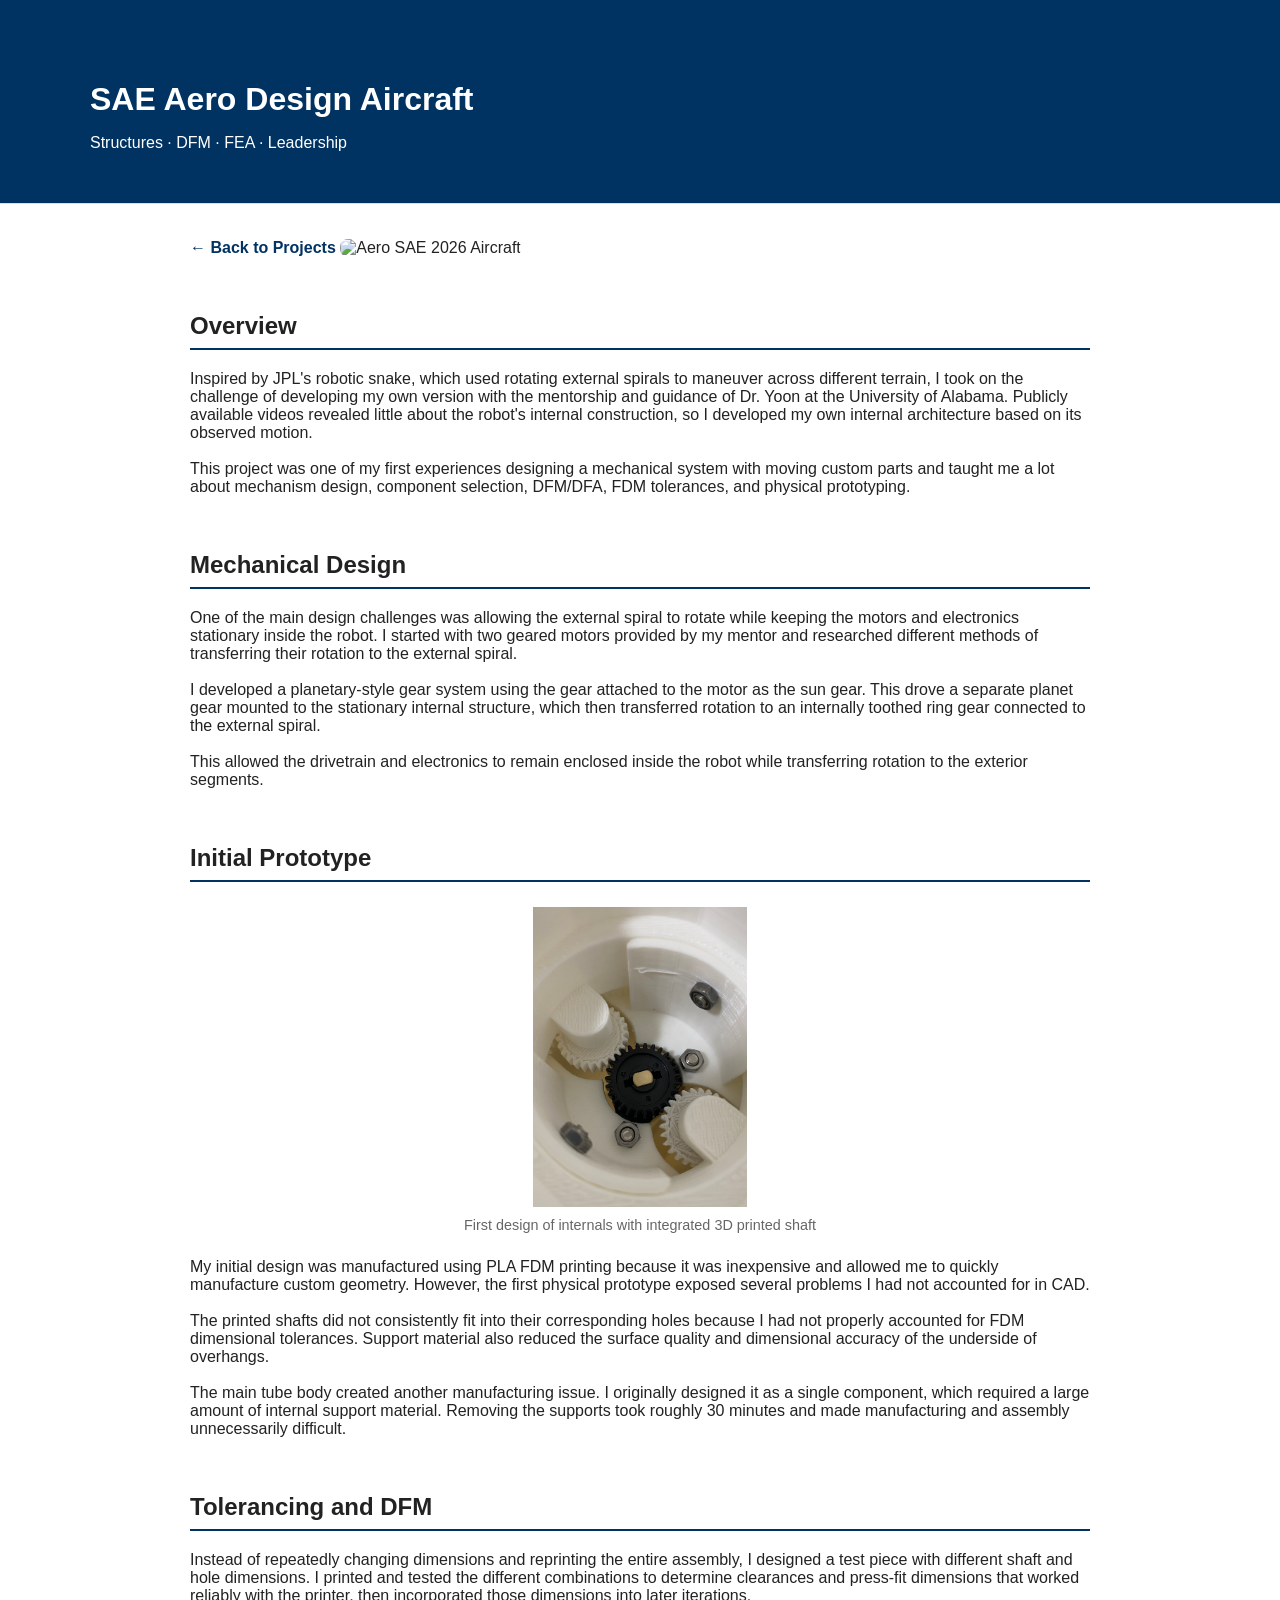
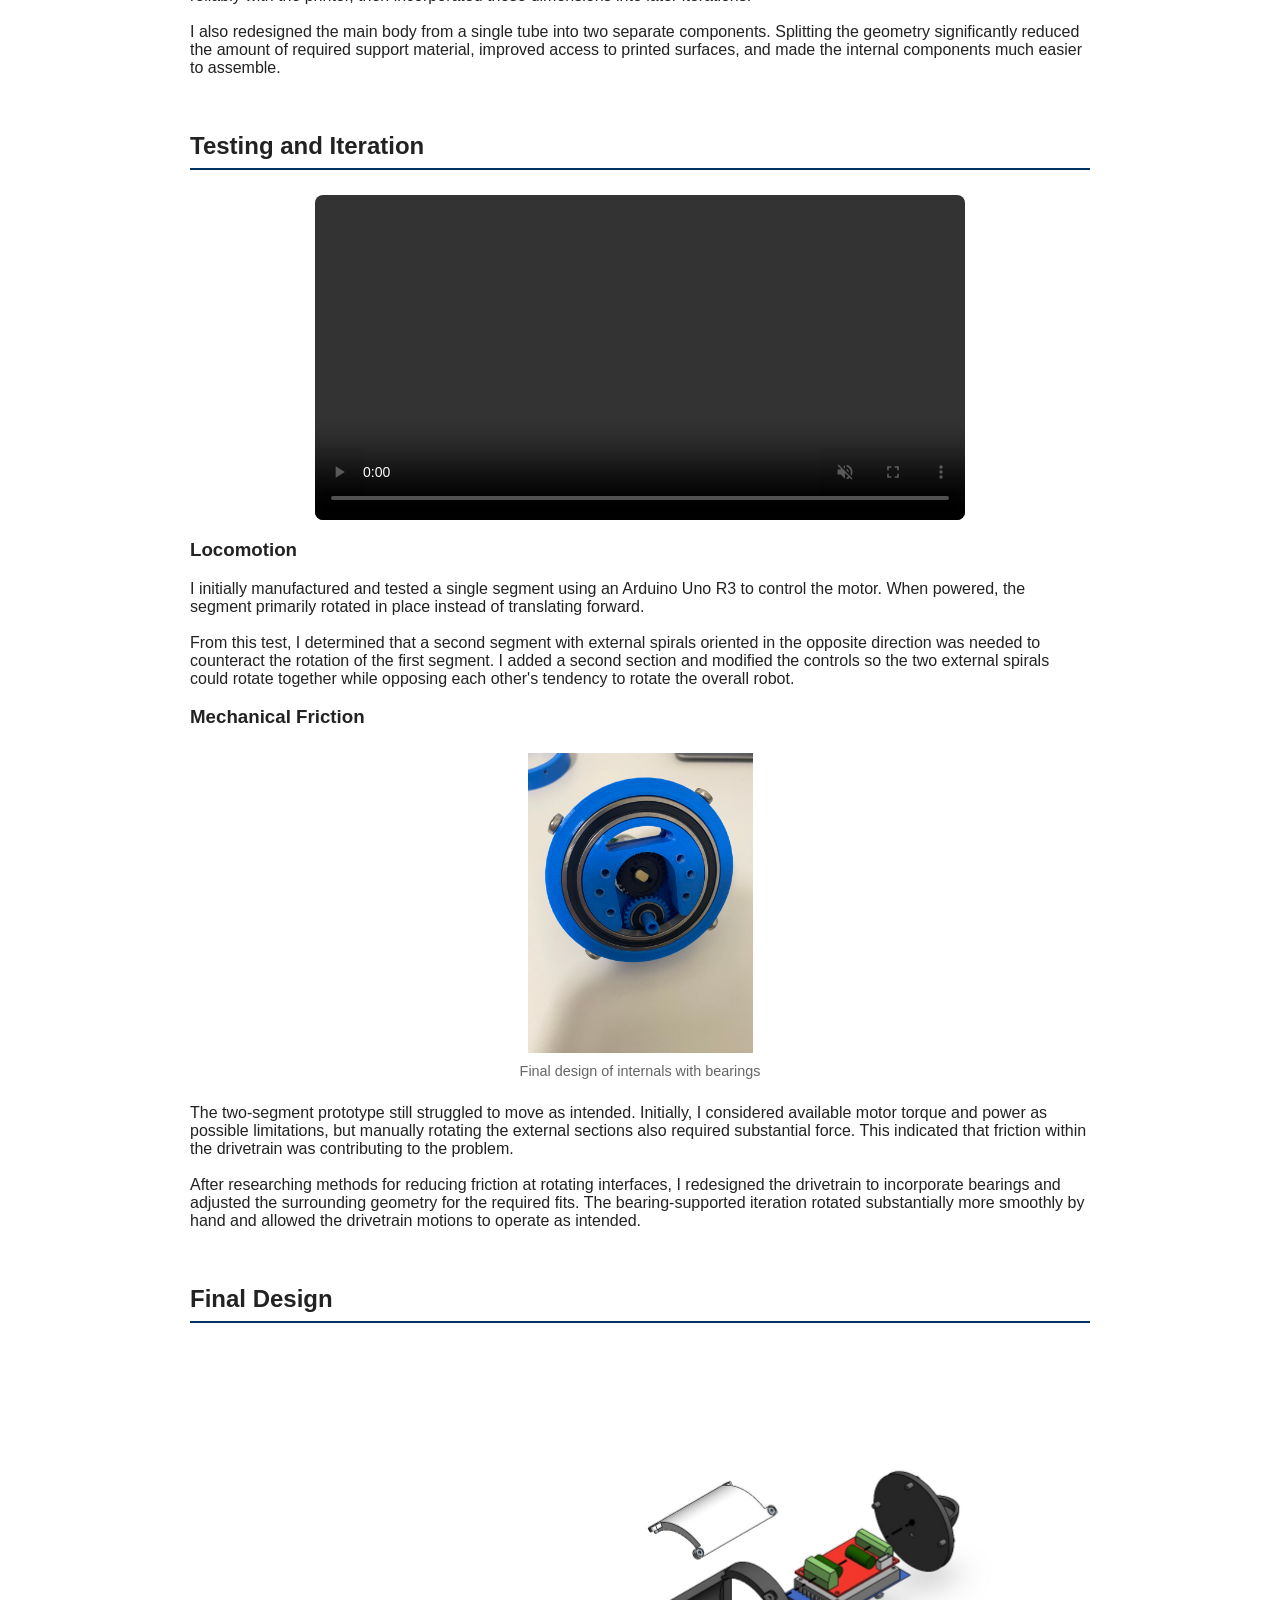
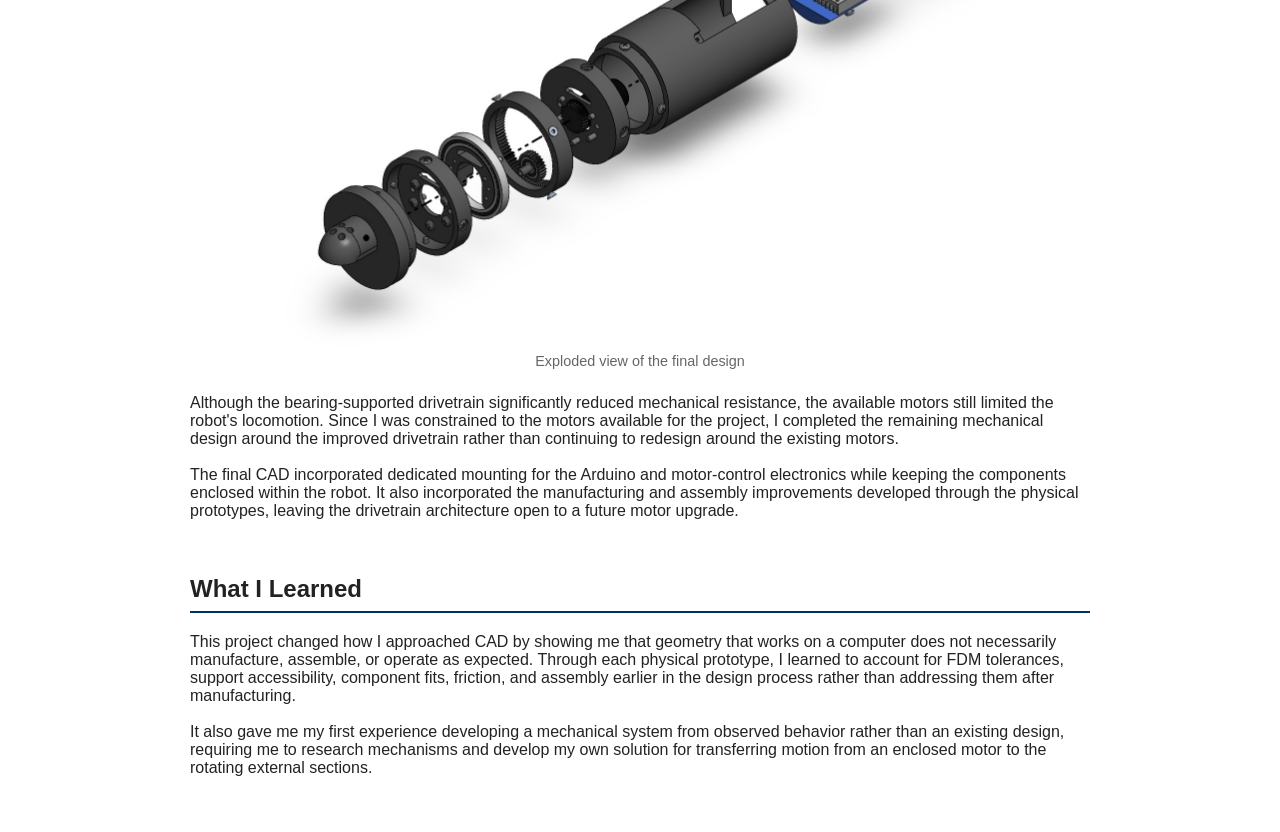
==== aeroSAE.html @ 97ceda2a "Create aeroSAE.html" ====
<!DOCTYPE html>
<html lang="en">

<head>
  <meta charset="UTF-8">
  <meta name="viewport" content="width=device-width, initial-scale=1.0">

  <title>SAE Aero Design Aircraft | Justin Kim</title>

  <link rel="stylesheet" href="style.css">
</head>

<body>

<header>
  <div class="container">
    <h1>SAE Aero Design Aircraft</h1>
    <p>Structures · DFM · FEA · Leadership</p>
  </div>
</header>

<main class="container project-page">

  <a class="back-link" href="index.html">← Back to Projects</a>

  <img
    class="hero-image"
    src="aeroSAE.jpg"
    alt="Aero SAE 2026 Aircraft"
  >

  <section>
    <h2>Overview</h2>

    <p>
      Inspired by JPL's robotic snake, which used rotating external spirals to maneuver across different terrain, 
      I took on the challenge of developing my own version with the mentorship and guidance of Dr. Yoon at the 
      University of Alabama. Publicly available videos revealed little about the robot's internal construction, 
      so I developed my own internal architecture based on its observed motion.<br><br>
      
      This project was one of my first experiences designing a mechanical system with moving custom parts and 
      taught me a lot about mechanism design, component selection, DFM/DFA, FDM tolerances, and physical 
      prototyping.
    </p>
  </section>

  <section>
    <h2>Mechanical Design</h2>

    <p>
      One of the main design challenges was allowing the external spiral to rotate while keeping the motors and 
      electronics stationary inside the robot. I started with two geared motors provided by my mentor and researched 
      different methods of transferring their rotation to the external spiral.<br><br>

      I developed a planetary-style gear system using the gear attached to the motor as the sun gear. This drove a 
      separate planet gear mounted to the stationary internal structure, which then transferred rotation to an internally 
      toothed ring gear connected to the external spiral.<br><br>

      This allowed the drivetrain and electronics to remain enclosed inside the robot while transferring rotation to the 
      exterior segments.
    </p>
  </section>

  <section>
    <h2>Initial Prototype</h2>

    <img
      class="project-image"
      src="initial-gear.jpeg"
      alt="First design of internals with integrated 3D printed shaft"
    >

    <p class="media-caption">
      First design of internals with integrated 3D printed shaft
    </p>

    <p>
      My initial design was manufactured using PLA FDM printing because it was inexpensive and allowed me to quickly 
      manufacture custom geometry. However, the first physical prototype exposed several problems I had not accounted for 
      in CAD.<br><br>

      The printed shafts did not consistently fit into their corresponding holes because I had not properly accounted for 
      FDM dimensional tolerances. Support material also reduced the surface quality and dimensional accuracy of 
      the underside of overhangs.<br><br>

      The main tube body created another manufacturing issue. I originally designed it as a single component, which 
      required a large amount of internal support material. Removing the supports took roughly 30 minutes and made 
      manufacturing and assembly unnecessarily difficult.
    </p>
  </section>

  <section>
    <h2>Tolerancing and DFM</h2>

    <p>
      Instead of repeatedly changing dimensions and reprinting the entire assembly, I designed a test piece with different 
      shaft and hole dimensions. I printed and tested the different combinations to determine clearances and press-fit 
      dimensions that worked reliably with the printer, then incorporated those dimensions into later iterations.<br><br>

      I also redesigned the main body from a single tube into two separate components. Splitting the geometry significantly 
      reduced the amount of required support material, improved access to printed surfaces, and made the internal components 
      much easier to assemble.
    </p>
  </section>

  <section>
    <h2>Testing and Iteration</h2>

    <video class="project-video" controls muted playsinline>
      <source src="snake-robot-rev1.mp4" type="video/mp4">
      Your browser does not support the video tag.
    </video>

    <h3>Locomotion</h3>

    <p>
      I initially manufactured and tested a single segment using an Arduino Uno R3 to control the motor. When powered, the 
      segment primarily rotated in place instead of translating forward.<br><br>

      From this test, I determined that a second segment with external spirals oriented in the opposite direction was needed 
      to counteract the rotation of the first segment. I added a second section and modified the controls so the two external 
      spirals could rotate together while opposing each other's tendency to rotate the overall robot.
    </p>

    <h3>Mechanical Friction</h3>

    <img
      class="project-image"
      src="final-gear.jpeg"
      alt="Final design of internals with bearings"
    >

    <p class="media-caption">
      Final design of internals with bearings
    </p>

    <p>
      The two-segment prototype still struggled to move as intended. Initially, I considered available motor torque and power 
      as possible limitations, but manually rotating the external sections also required substantial force. This indicated 
      that friction within the drivetrain was contributing to the problem.<br><br>

      After researching methods for reducing friction at rotating interfaces, I redesigned the drivetrain to incorporate 
      bearings and adjusted the surrounding geometry for the required fits. The bearing-supported iteration rotated 
      substantially more smoothly by hand and allowed the drivetrain motions to operate as intended.
    </p>
  </section>
  
  <section>
    <h2>Final Design</h2>

    <img
      class="exploded-image"
      src="snake-exploded.jpg"
      alt="Exploded view of final design"
    >

    <p class="media-caption">
      Exploded view of the final design
    </p>
    
    <p>
      Although the bearing-supported drivetrain significantly reduced mechanical resistance, the available motors still 
      limited the robot's locomotion. Since I was constrained to the motors available for the project, I completed the 
      remaining mechanical design around the improved drivetrain rather than continuing to redesign around the existing motors.<br><br>

      The final CAD incorporated dedicated mounting for the Arduino and motor-control electronics while keeping the components 
      enclosed within the robot. It also incorporated the manufacturing and assembly improvements developed through the 
      physical prototypes, leaving the drivetrain architecture open to a future motor upgrade.
    </p>
  </section>

  <section>
    <h2>What I Learned</h2>

    <p>
      This project changed how I approached CAD by showing me that geometry that works on a computer does not necessarily 
      manufacture, assemble, or operate as expected. Through each physical prototype, I learned to account for FDM tolerances, 
      support accessibility, component fits, friction, and assembly earlier in the design process rather than addressing them 
      after manufacturing.<br><br>

      It also gave me my first experience developing a mechanical system from observed behavior rather than an existing design, 
      requiring me to research mechanisms and develop my own solution for transferring motion from an enclosed motor to the 
      rotating external sections.
    </p>
  </section>

</main>

</body>
</html>
---- style.css ----
body {
  margin: 0;
  font-family: Arial, Helvetica, sans-serif;
  color: #222;
  background: white;
}

.container {
  width: min(1100px, 90%);
  margin: 0 auto;
}

header {
  padding: 60px 0 35px;
  border-bottom: 1px solid #ddd;
  background: #003262;
  color: white;
}

h1 {
  margin-bottom: 8px;
}

section {
  margin: 50px 0;
}

.project-grid {
  display: grid;
  grid-template-columns: repeat(2, minmax(0, 1fr));
  gap: 24px;
}

.project-card {
  display: block;
  padding: 24px;
  border: 1px solid #ddd;
  border-radius: 10px;
  text-decoration: none;
  color: inherit;
  min-width: 0;
}

.project-card:hover {
  transform: translateY(-3px);
}

@media (max-width: 700px) {
  .project-grid {
    grid-template-columns: 1fr;
  }
}

.project-card {
  display: block;
  padding: 0;
  overflow: hidden;
  border: 1px solid #ddd;
  border-radius: 10px;
  text-decoration: none;
  color: inherit;
  background: white;
  transition: transform 0.2s ease, box-shadow 0.2s ease;
}

.project-card:hover {
  transform: translateY(-4px);
  box-shadow: 0 8px 20px rgba(0, 0, 0, 0.12);
}

.project-card img {
  width: 100%;
  height: 150px;
  object-fit: cover;
  display: block;
}

.project-info {
  padding: 20px;
}

.project-info h3 {
  margin-top: 0;
  margin-bottom: 8px;
}

.description {
  margin: 0 0 12px;
}

.tags {
  color: #666;
  font-size: 0.9rem;
  margin: 0;
}

.project-page {
  max-width: 900px;
}

.back-link {
  display: inline-block;
  margin-top: 35px;
  text-decoration: none;
  color: #003262;
  font-weight: 600;
}

.hero-image {
  width: 100%;
  max-height: 600px;
  object-fit: contain;
  margin-top: 30px;
  border-radius: 8px;
}

.project-page section {
  margin: 55px 0;
}

.project-page h2 {
  border-bottom: 2px solid #003262;
  padding-bottom: 8px;
}

.project-video {
  display: block;
  width: 100%;
  max-width: 650px;
  max-height: 450px;
  margin: 25px auto 10px;
  border-radius: 8px;
}

.media-caption {
  max-width: 650px;
  margin: 0 auto 25px;
  color: #666;
  font-size: 0.9rem;
  text-align: center;
}

.project-image {
  display: block;
  width: auto;
  height: 300px;
  max-width: 100%;
  object-fit: contain;
  margin: 25px auto 10px;
}

.exploded-image {
  display: block;
  width: 100%;
  max-height: 600px;
  object-fit: contain;
  margin: 30px auto 0;
  border-radius: 8px;
}

@media (max-width: 700px) {
  .exploded-image {
    display: block;
    width: auto;
    max-width: 90%;
    height: auto;
    max-height: 500px;
    margin: 30px auto 0 auto;
    object-fit: contain;
  }
}

.equation {
  text-align: center;
  font-family: "Times New Roman", Times, serif;
  font-size: 1.4rem;
  margin: 15px 0;
}

.image-pair {
  display: flex;
  justify-content: center;
  align-items: flex-start;
  gap: 20px;
  margin: 25px auto;
}

.image-pair > div {
  width: 300px;
}

.image-pair img {
  display: block;
  width: 100%;
  height: auto;
  object-fit: contain;
  margin: 0 auto;
}

.image-pair .media-caption {
  margin: 8px 0 0;
  font-size: 0.85rem;
  text-align: center;
}

@media (max-width: 700px) {
  .image-pair {
    gap: 10px;
  }

  .image-pair > div {
    width: 47%;
  }

  .image-pair img {
    width: 100%;
    height: auto;
  }
}
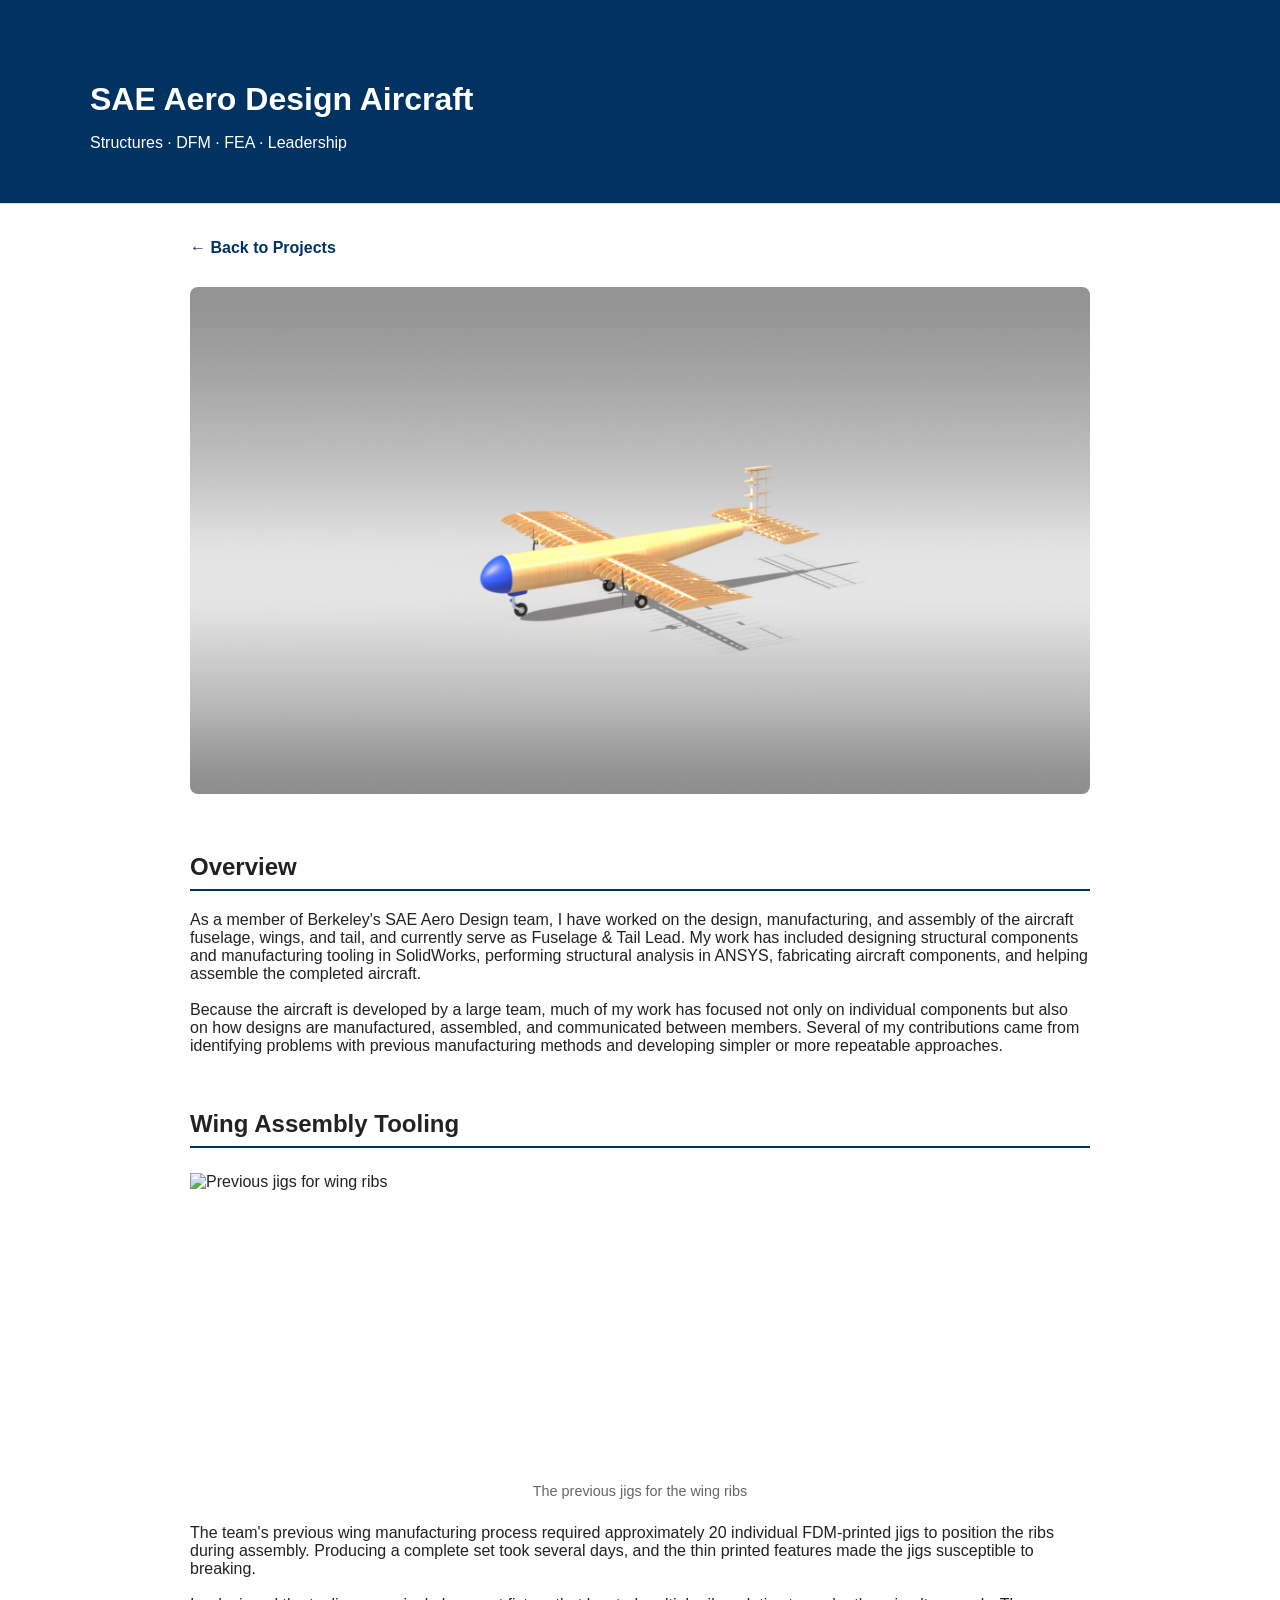
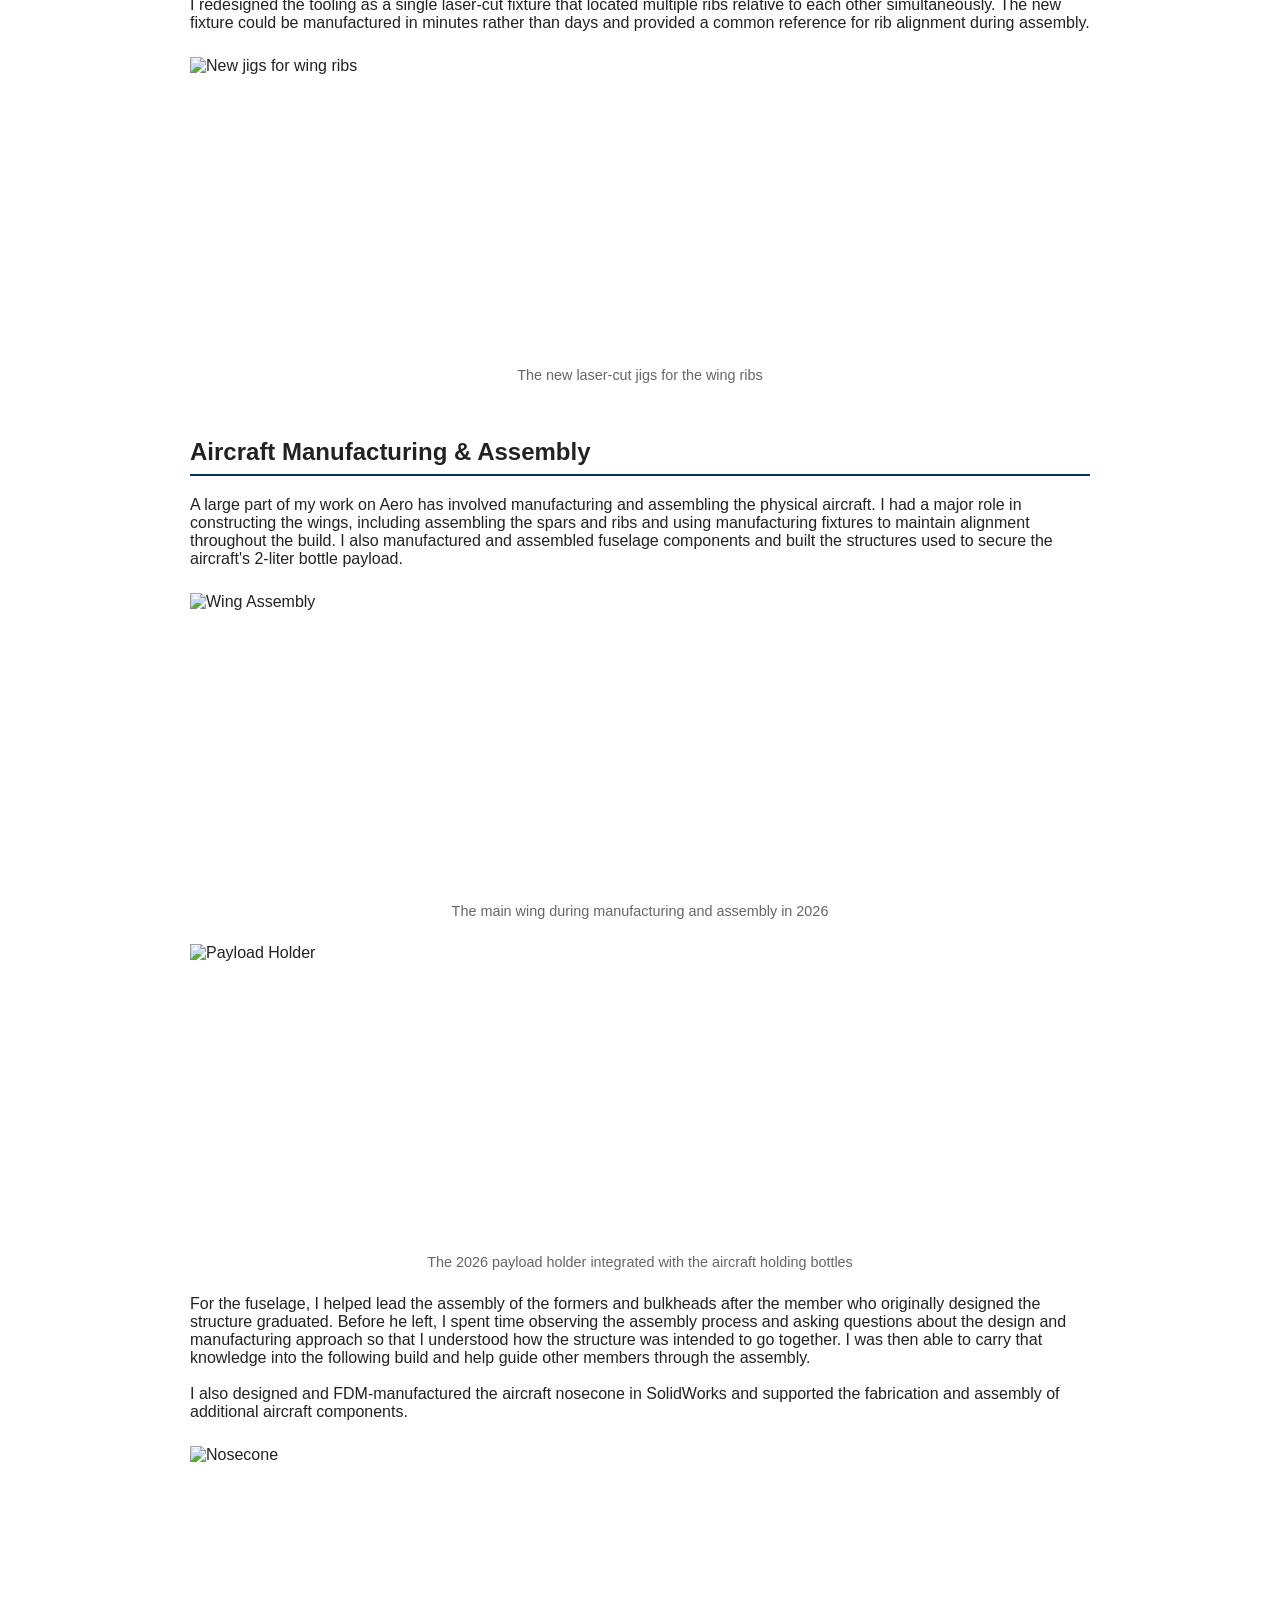
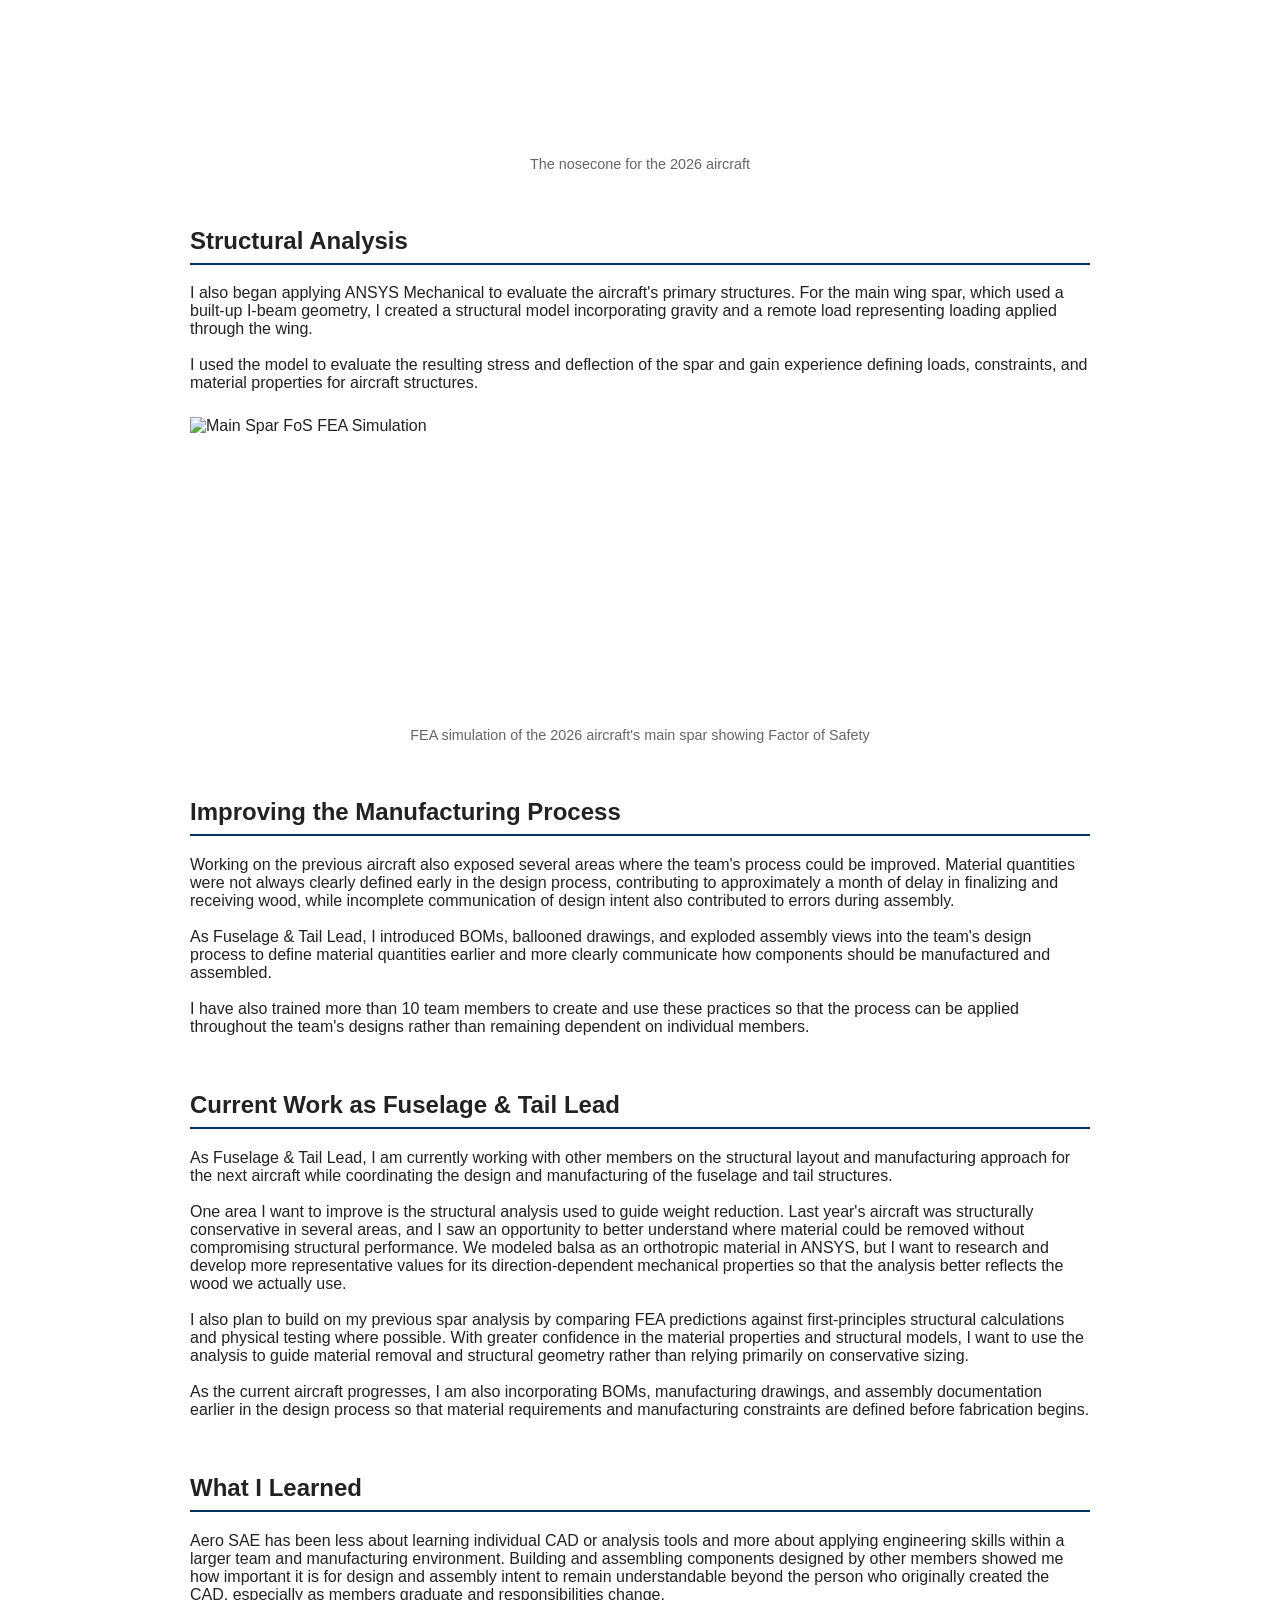
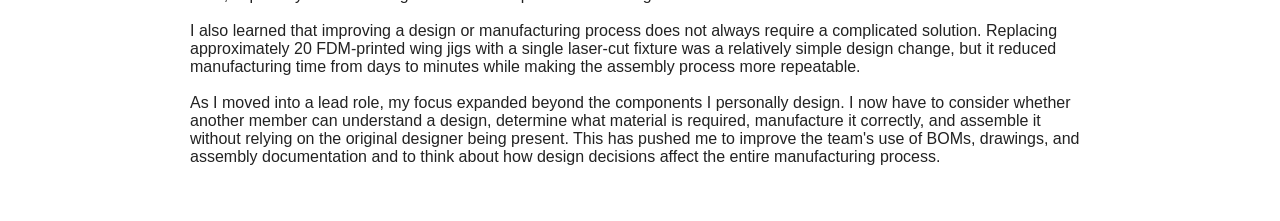
==== commit 56279b63: "Update aeroSAE.html" ====
--- a/aeroSAE.html
+++ b/aeroSAE.html
@@ -25,7 +25,7 @@
 
   <img
     class="hero-image"
-    src="aeroSAE.jpg"
+    src="2026ASAE.jpg"
     alt="Aero SAE 2026 Aircraft"
   >
 
@@ -33,139 +33,169 @@
     <h2>Overview</h2>
 
     <p>
-      Inspired by JPL's robotic snake, which used rotating external spirals to maneuver across different terrain, 
-      I took on the challenge of developing my own version with the mentorship and guidance of Dr. Yoon at the 
-      University of Alabama. Publicly available videos revealed little about the robot's internal construction, 
-      so I developed my own internal architecture based on its observed motion.<br><br>
+      As a member of Berkeley's SAE Aero Design team, I have worked on the design, manufacturing, and assembly of the 
+      aircraft fuselage, wings, and tail, and currently serve as Fuselage & Tail Lead. My work has included designing 
+      structural components and manufacturing tooling in SolidWorks, performing structural analysis in ANSYS, fabricating 
+      aircraft components, and helping assemble the completed aircraft.<br><br>
       
-      This project was one of my first experiences designing a mechanical system with moving custom parts and 
-      taught me a lot about mechanism design, component selection, DFM/DFA, FDM tolerances, and physical 
-      prototyping.
-    </p>
-  </section>
-
-  <section>
-    <h2>Mechanical Design</h2>
-
-    <p>
-      One of the main design challenges was allowing the external spiral to rotate while keeping the motors and 
-      electronics stationary inside the robot. I started with two geared motors provided by my mentor and researched 
-      different methods of transferring their rotation to the external spiral.<br><br>
-
-      I developed a planetary-style gear system using the gear attached to the motor as the sun gear. This drove a 
-      separate planet gear mounted to the stationary internal structure, which then transferred rotation to an internally 
-      toothed ring gear connected to the external spiral.<br><br>
-
-      This allowed the drivetrain and electronics to remain enclosed inside the robot while transferring rotation to the 
-      exterior segments.
-    </p>
-  </section>
-
-  <section>
-    <h2>Initial Prototype</h2>
-
-    <img
-      class="project-image"
-      src="initial-gear.jpeg"
-      alt="First design of internals with integrated 3D printed shaft"
-    >
-
-    <p class="media-caption">
-      First design of internals with integrated 3D printed shaft
-    </p>
-
-    <p>
-      My initial design was manufactured using PLA FDM printing because it was inexpensive and allowed me to quickly 
-      manufacture custom geometry. However, the first physical prototype exposed several problems I had not accounted for 
-      in CAD.<br><br>
-
-      The printed shafts did not consistently fit into their corresponding holes because I had not properly accounted for 
-      FDM dimensional tolerances. Support material also reduced the surface quality and dimensional accuracy of 
-      the underside of overhangs.<br><br>
-
-      The main tube body created another manufacturing issue. I originally designed it as a single component, which 
-      required a large amount of internal support material. Removing the supports took roughly 30 minutes and made 
-      manufacturing and assembly unnecessarily difficult.
-    </p>
-  </section>
-
-  <section>
-    <h2>Tolerancing and DFM</h2>
-
-    <p>
-      Instead of repeatedly changing dimensions and reprinting the entire assembly, I designed a test piece with different 
-      shaft and hole dimensions. I printed and tested the different combinations to determine clearances and press-fit 
-      dimensions that worked reliably with the printer, then incorporated those dimensions into later iterations.<br><br>
-
-      I also redesigned the main body from a single tube into two separate components. Splitting the geometry significantly 
-      reduced the amount of required support material, improved access to printed surfaces, and made the internal components 
-      much easier to assemble.
-    </p>
-  </section>
-
-  <section>
-    <h2>Testing and Iteration</h2>
-
-    <video class="project-video" controls muted playsinline>
-      <source src="snake-robot-rev1.mp4" type="video/mp4">
-      Your browser does not support the video tag.
-    </video>
-
-    <h3>Locomotion</h3>
-
-    <p>
-      I initially manufactured and tested a single segment using an Arduino Uno R3 to control the motor. When powered, the 
-      segment primarily rotated in place instead of translating forward.<br><br>
-
-      From this test, I determined that a second segment with external spirals oriented in the opposite direction was needed 
-      to counteract the rotation of the first segment. I added a second section and modified the controls so the two external 
-      spirals could rotate together while opposing each other's tendency to rotate the overall robot.
-    </p>
-
-    <h3>Mechanical Friction</h3>
-
-    <img
-      class="project-image"
-      src="final-gear.jpeg"
-      alt="Final design of internals with bearings"
-    >
-
-    <p class="media-caption">
-      Final design of internals with bearings
-    </p>
-
-    <p>
-      The two-segment prototype still struggled to move as intended. Initially, I considered available motor torque and power 
-      as possible limitations, but manually rotating the external sections also required substantial force. This indicated 
-      that friction within the drivetrain was contributing to the problem.<br><br>
-
-      After researching methods for reducing friction at rotating interfaces, I redesigned the drivetrain to incorporate 
-      bearings and adjusted the surrounding geometry for the required fits. The bearing-supported iteration rotated 
-      substantially more smoothly by hand and allowed the drivetrain motions to operate as intended.
-    </p>
+      Because the aircraft is developed by a large team, much of my work has focused not only on individual components but 
+      also on how designs are manufactured, assembled, and communicated between members. Several of my contributions came 
+      from identifying problems with previous manufacturing methods and developing simpler or more repeatable approaches.
+    </p>
+  </section>
+
+  <section>
+    <h2>Wing Assembly Tooling</h2>
+
+    <img
+      class="project-image"
+      src="initialJigs.jpg"
+      alt="Previous jigs for wing ribs"
+    >
+
+    <p class="media-caption">
+      The previous jigs for the wing ribs
+    </p>
+
+    <p>
+      The team's previous wing manufacturing process required approximately 20 individual FDM-printed jigs to position the 
+      ribs during assembly. Producing a complete set took several days, and the thin printed features made the jigs 
+      susceptible to breaking.<br><br>
+
+      I redesigned the tooling as a single laser-cut fixture that located multiple ribs relative to each other 
+      simultaneously. The new fixture could be manufactured in minutes rather than days and provided a common reference for 
+      rib alignment during assembly.
+
+    </p>
+
+    <img
+      class="project-image"
+      src="newJigs.jpg"
+      alt="New jigs for wing ribs"
+    >
+
+    <p class="media-caption">
+      The new laser-cut jigs for the wing ribs
+    </p>
+    
+  </section>
+
+  <section>
+    <h2>Aircraft Manufacturing & Assembly</h2>
+
+    <p>
+      A large part of my work on Aero has involved manufacturing and assembling the physical aircraft. I had a major role in 
+      constructing the wings, including assembling the spars and ribs and using manufacturing fixtures to maintain alignment 
+      throughout the build. I also manufactured and assembled fuselage components and built the structures used to secure the 
+      aircraft's 2-liter bottle payload.
+    </p>
+
+    <img
+      class="project-image"
+      src="wingAssembly.jpg"
+      alt="Wing Assembly"
+    >
+
+    <p class="media-caption">
+      The main wing during manufacturing and assembly in 2026
+    </p>
+
+    <img
+      class="project-image"
+      src="payloadHolder.jpg"
+      alt="Payload Holder"
+    >
+
+    <p class="media-caption">
+      The 2026 payload holder integrated with the aircraft holding bottles
+    </p>
+
+    <p>
+      For the fuselage, I helped lead the assembly of the formers and bulkheads after the member who originally designed the 
+      structure graduated. Before he left, I spent time observing the assembly process and asking questions about the design 
+      and manufacturing approach so that I understood how the structure was intended to go together. I was then able to 
+      carry that knowledge into the following build and help guide other members through the assembly.<br><br>
+
+      I also designed and FDM-manufactured the aircraft nosecone in SolidWorks and supported the fabrication and assembly of 
+      additional aircraft components.
+    </p>
+
+    <img
+      class="project-image"
+      src="nosecone.jpg"
+      alt="Nosecone"
+    >
+
+    <p class="media-caption">
+      The nosecone for the 2026 aircraft
+    </p>
+    
+  </section>
+
+  <section>
+    <h2>Structural Analysis</h2>
+
+    <p>
+      I also began applying ANSYS Mechanical to evaluate the aircraft's primary structures. For the main wing spar, which 
+      used a built-up I-beam geometry, I created a structural model incorporating gravity and a remote load representing 
+      loading applied through the wing.<br><br>
+
+      I used the model to evaluate the resulting stress and deflection of the spar and gain experience defining loads, 
+      constraints, and material properties for aircraft structures.
+    </p>
+
+    <img
+      class="project-image"
+      src="MainSparFOS.jpg"
+      alt="Main Spar FoS FEA Simulation"
+    >
+
+    <p class="media-caption">
+      FEA simulation of the 2026 aircraft's main spar showing Factor of Safety
+    </p>
+    
+  </section>
+
+  <section>
+    <h2>Improving the Manufacturing Process</h2>
+
+    <p>
+      Working on the previous aircraft also exposed several areas where the team's process could be improved. Material 
+      quantities were not always clearly defined early in the design process, contributing to approximately a month of delay 
+      in finalizing and receiving wood, while incomplete communication of design intent also contributed to errors during 
+      assembly.<br><br>
+
+      As Fuselage & Tail Lead, I introduced BOMs, ballooned drawings, and exploded assembly views into the team's design 
+      process to define material quantities earlier and more clearly communicate how components should be manufactured and 
+      assembled.<br><br>
+
+      I have also trained more than 10 team members to create and use these practices so that the process can be applied 
+      throughout the team's designs rather than remaining dependent on individual members.
+    </p>
+
   </section>
   
   <section>
-    <h2>Final Design</h2>
-
-    <img
-      class="exploded-image"
-      src="snake-exploded.jpg"
-      alt="Exploded view of final design"
-    >
-
-    <p class="media-caption">
-      Exploded view of the final design
-    </p>
-    
-    <p>
-      Although the bearing-supported drivetrain significantly reduced mechanical resistance, the available motors still 
-      limited the robot's locomotion. Since I was constrained to the motors available for the project, I completed the 
-      remaining mechanical design around the improved drivetrain rather than continuing to redesign around the existing motors.<br><br>
-
-      The final CAD incorporated dedicated mounting for the Arduino and motor-control electronics while keeping the components 
-      enclosed within the robot. It also incorporated the manufacturing and assembly improvements developed through the 
-      physical prototypes, leaving the drivetrain architecture open to a future motor upgrade.
+    <h2>Current Work as Fuselage & Tail Lead</h2>
+    
+    <p>
+      As Fuselage & Tail Lead, I am currently working with other members on the structural layout and manufacturing approach 
+      for the next aircraft while coordinating the design and manufacturing of the fuselage and tail structures.<br><br>
+
+      One area I want to improve is the structural analysis used to guide weight reduction. Last year's aircraft was 
+      structurally conservative in several areas, and I saw an opportunity to better understand where material could be 
+      removed without compromising structural performance. We modeled balsa as an orthotropic material in ANSYS, but I want 
+      to research and develop more representative values for its direction-dependent mechanical properties so that the 
+      analysis better reflects the wood we actually use.<br><br>
+
+      I also plan to build on my previous spar analysis by comparing FEA predictions against first-principles structural 
+      calculations and physical testing where possible. With greater confidence in the material properties and structural 
+      models, I want to use the analysis to guide material removal and structural geometry rather than relying primarily on 
+      conservative sizing.<br><br>
+
+      As the current aircraft progresses, I am also incorporating BOMs, manufacturing drawings, and assembly documentation 
+      earlier in the design process so that material requirements and manufacturing constraints are defined before 
+      fabrication begins.
     </p>
   </section>
 
@@ -173,14 +203,19 @@
     <h2>What I Learned</h2>
 
     <p>
-      This project changed how I approached CAD by showing me that geometry that works on a computer does not necessarily 
-      manufacture, assemble, or operate as expected. Through each physical prototype, I learned to account for FDM tolerances, 
-      support accessibility, component fits, friction, and assembly earlier in the design process rather than addressing them 
-      after manufacturing.<br><br>
-
-      It also gave me my first experience developing a mechanical system from observed behavior rather than an existing design, 
-      requiring me to research mechanisms and develop my own solution for transferring motion from an enclosed motor to the 
-      rotating external sections.
+      Aero SAE has been less about learning individual CAD or analysis tools and more about applying engineering skills within 
+      a larger team and manufacturing environment. Building and assembling components designed by other members showed me how 
+      important it is for design and assembly intent to remain understandable beyond the person who originally created the CAD, 
+      especially as members graduate and responsibilities change.<br><br>
+
+      I also learned that improving a design or manufacturing process does not always require a complicated solution. Replacing 
+      approximately 20 FDM-printed wing jigs with a single laser-cut fixture was a relatively simple design change, but it 
+      reduced manufacturing time from days to minutes while making the assembly process more repeatable.<br><br>
+
+      As I moved into a lead role, my focus expanded beyond the components I personally design. I now have to consider whether 
+      another member can understand a design, determine what material is required, manufacture it correctly, and assemble it 
+      without relying on the original designer being present. This has pushed me to improve the team's use of BOMs, drawings, 
+      and assembly documentation and to think about how design decisions affect the entire manufacturing process.
     </p>
   </section>
 
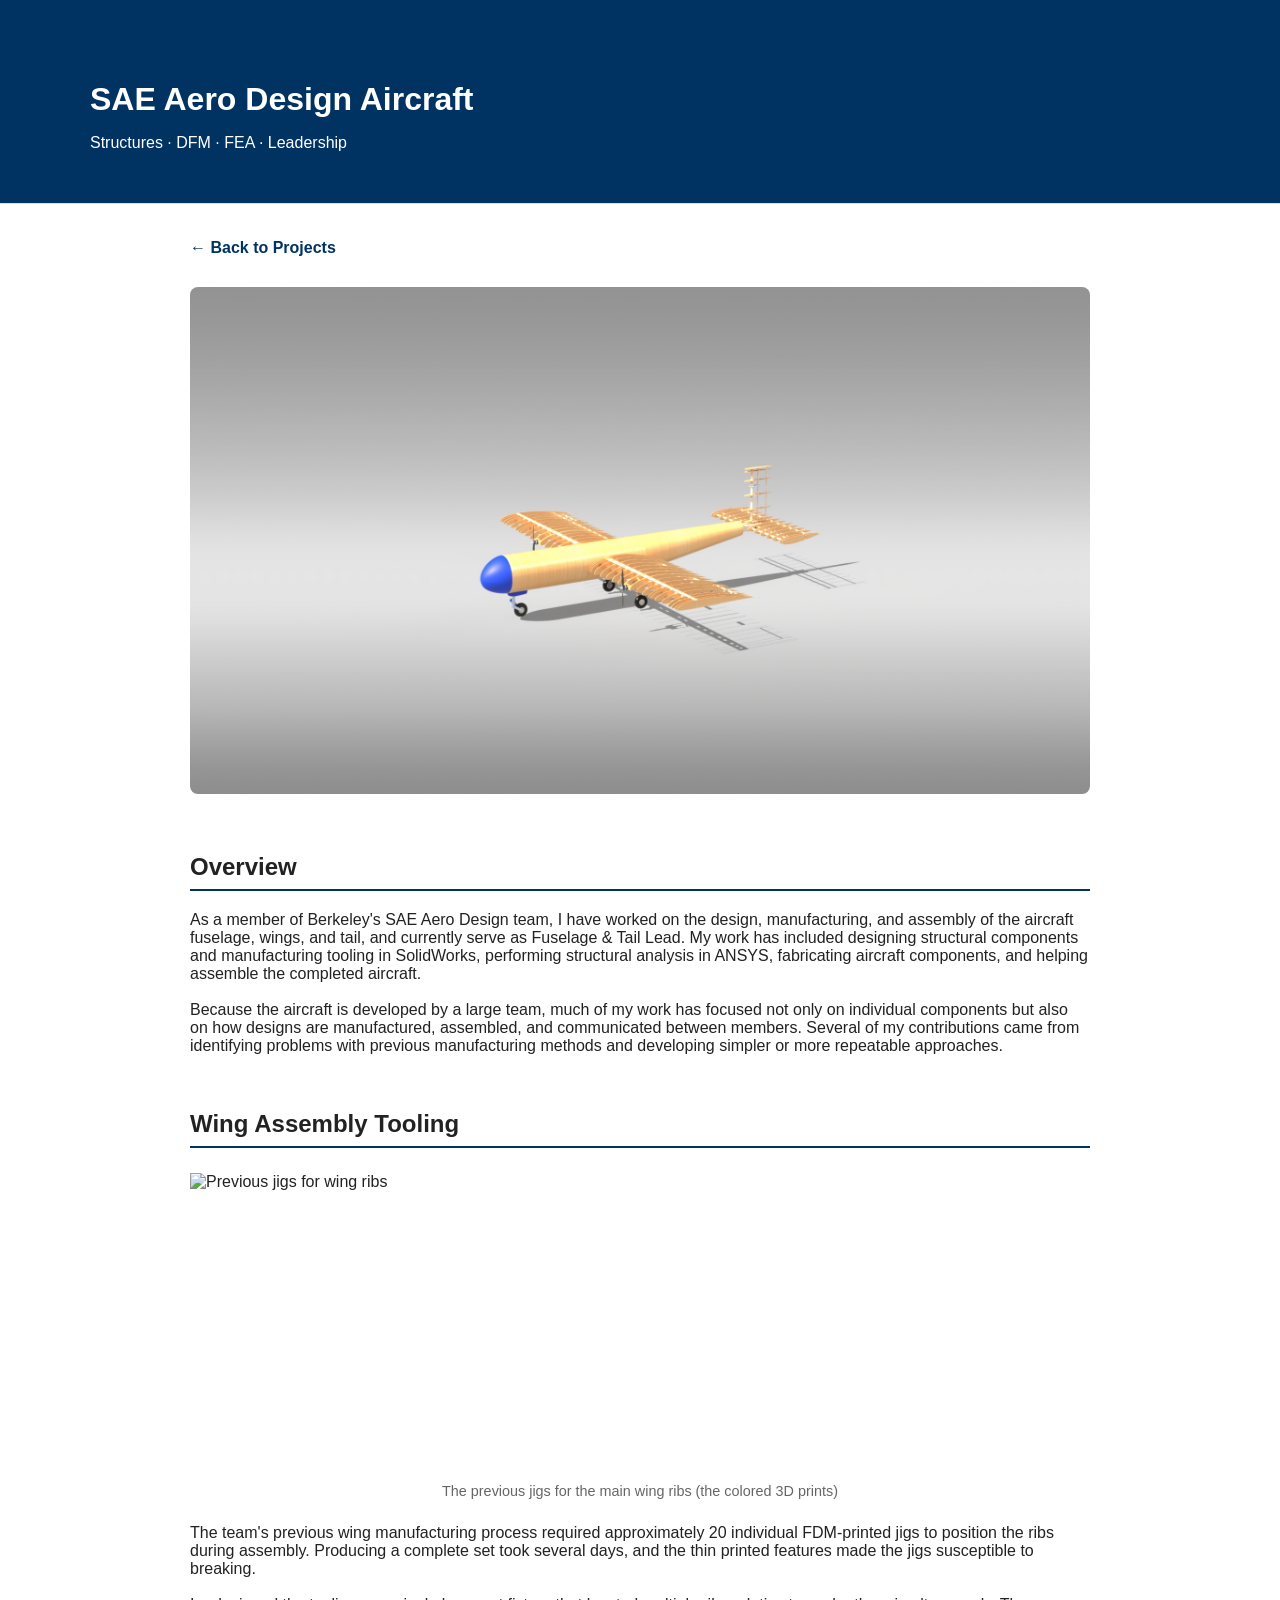
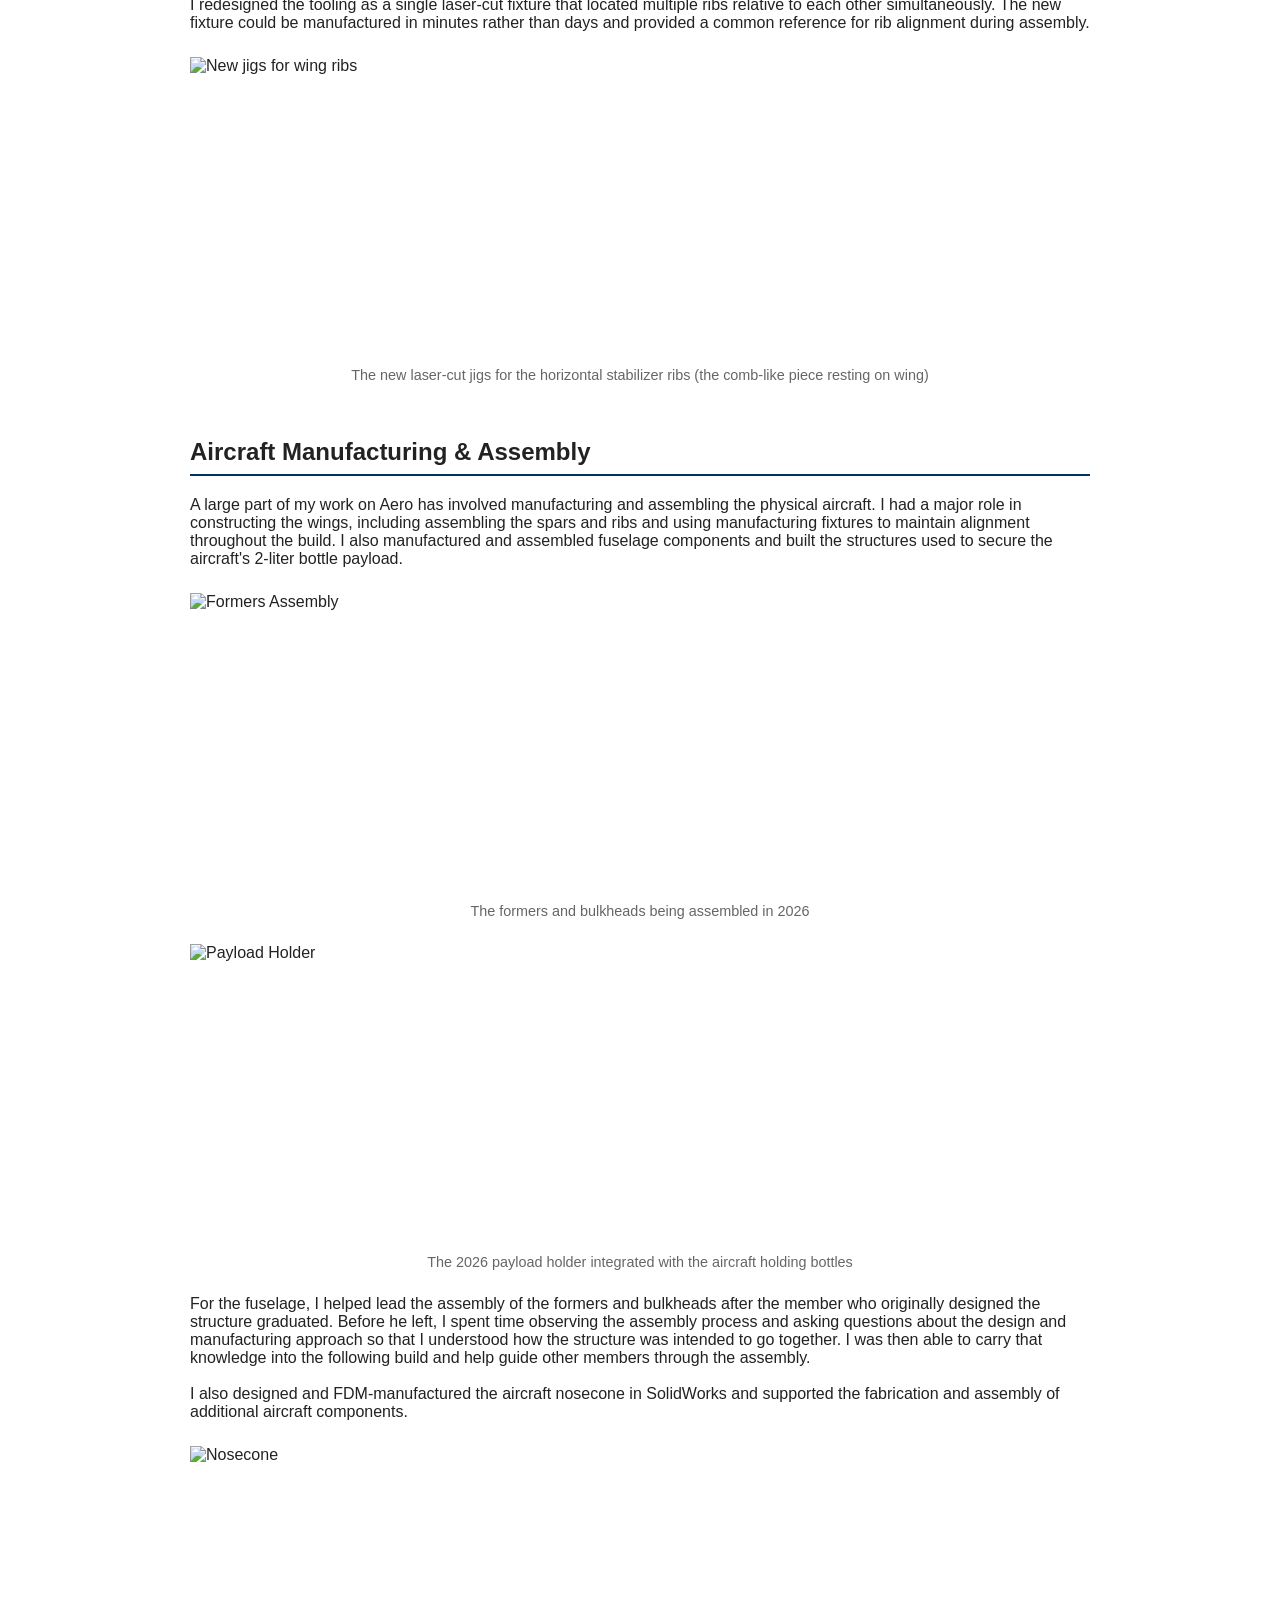
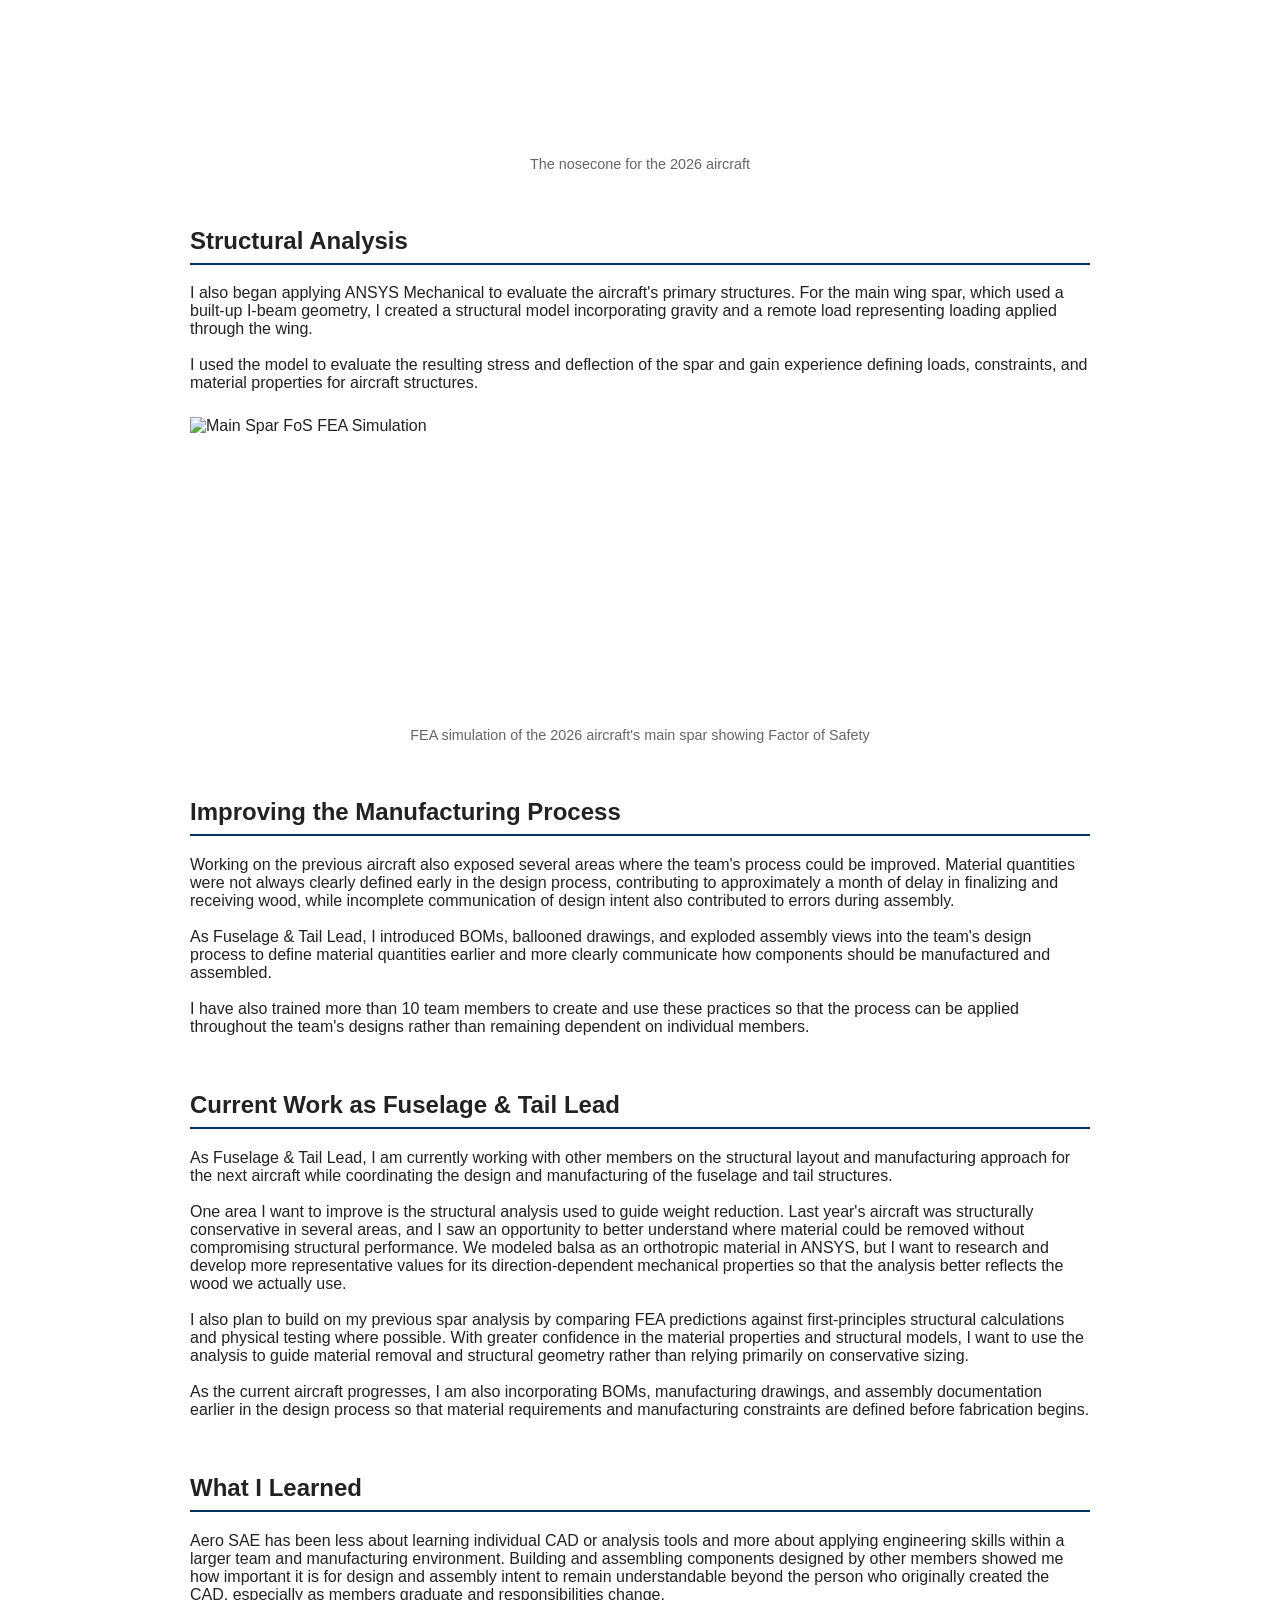
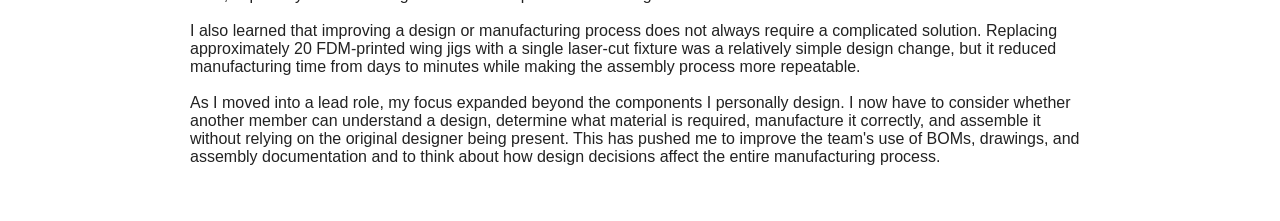
==== commit bb5eb627: "Update aeroSAE.html" ====
--- a/aeroSAE.html
+++ b/aeroSAE.html
@@ -54,7 +54,7 @@
     >
 
     <p class="media-caption">
-      The previous jigs for the wing ribs
+      The previous jigs for the main wing ribs (the colored 3D prints)
     </p>
 
     <p>
@@ -75,7 +75,7 @@
     >
 
     <p class="media-caption">
-      The new laser-cut jigs for the wing ribs
+      The new laser-cut jigs for the horizontal stabilizer ribs (the comb-like piece resting on wing)
     </p>
     
   </section>
@@ -92,12 +92,12 @@
 
     <img
       class="project-image"
-      src="wingAssembly.jpg"
-      alt="Wing Assembly"
-    >
-
-    <p class="media-caption">
-      The main wing during manufacturing and assembly in 2026
+      src="formersAssembly.jpg"
+      alt="Formers Assembly"
+    >
+
+    <p class="media-caption">
+      The formers and bulkheads being assembled in 2026
     </p>
 
     <img
